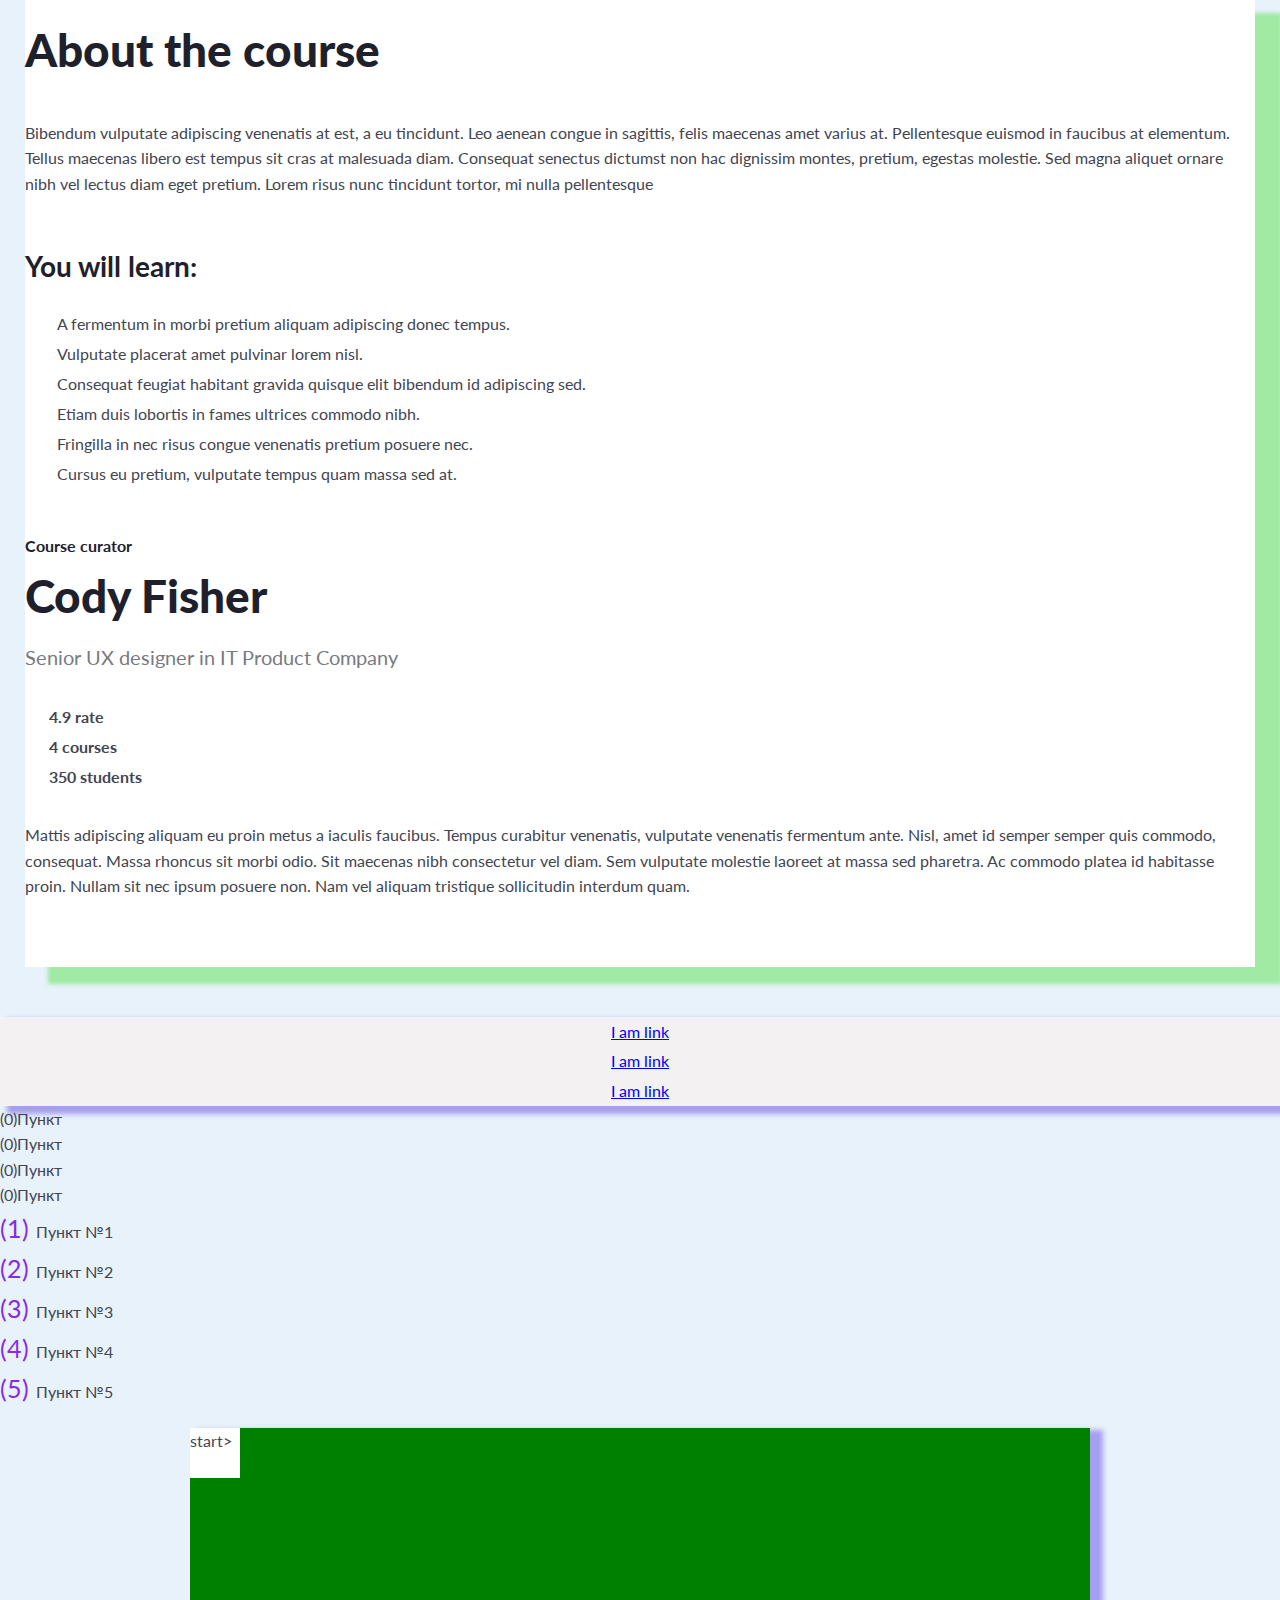
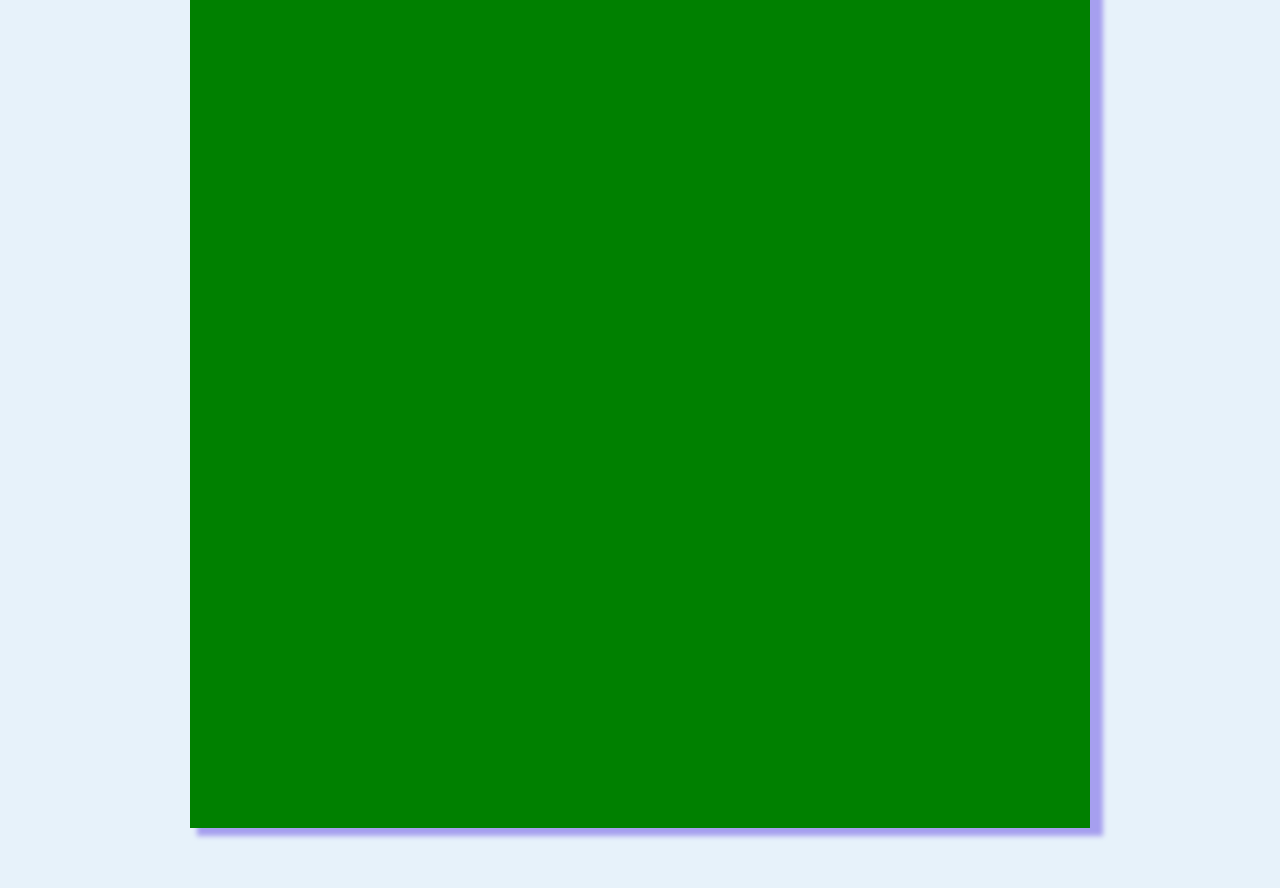
==== index.html @ 02573572 "new" ====
<!DOCTYPE html>
<html lang="en">

<head>
	<meta charset="UTF-8">
	<meta http-equiv="X-UA-Compatible" content="IE=edge">
	<meta name="viewport" content="width=device-width, initial-scale=1.0">
	<link rel="stylesheet" href="css/reset.css">
	<link rel="stylesheet" href="css/style.css">
	<link rel="shortcut icon" href="img/icons/imgonline-com-ua-favicon-Fq8RB0gIXq8j.ico" type="image/x-icon">
	<title>Lesson 8</title>
</head>

<body>
	<header class="header"></header>
	<main class="page">
		<div class="page__container">
			<h2 class="page-title2">
				About the course
			</h2>

			<div class="page__text">
				<p>Bibendum vulputate adipiscing venenatis at est, a eu tincidunt. Leo aenean congue in sagittis, felis maecenas amet varius at. Pellentesque euismod in faucibus at elementum. Tellus maecenas libero est tempus sit cras at malesuada diam. Consequat senectus dictumst non hac dignissim montes, pretium, egestas molestie. Sed magna aliquet ornare nibh vel lectus diam eget pretium. Lorem risus nunc tincidunt tortor, mi nulla pellentesque</p>
			</div>
			<h3 class="page-title3">
				You will learn:
			</h3>
			<div class="page__text">
				<ul>
					<li>A fermentum in morbi pretium aliquam adipiscing donec tempus.</li>
					<li>Vulputate placerat amet pulvinar lorem nisl.</li>
					<li>Consequat feugiat habitant gravida quisque elit bibendum id adipiscing sed.</li>
					<li>Etiam duis lobortis in fames ultrices commodo nibh.</li>
					<li>Fringilla in nec risus congue venenatis pretium posuere nec.</li>
					<li>Cursus eu pretium, vulputate tempus quam massa sed at.</li>
				</ul>
			</div>
			<div class="curator">
				<h6>Course curator</h6>
				<h2 class="page-title2">Cody Fisher</h2>
			</div>
			<div class="page__job-title">Senior UX designer in IT Product Company</div>
			<div>
				<ul class="page__statistic">
					<li>4.9 rate</li>
					<li>4 courses</li>
					<li>350 students</li>
				</ul>
			</div>
			<div class="page__text">
				<p>Mattis adipiscing aliquam eu proin metus a iaculis faucibus. Tempus curabitur venenatis, vulputate venenatis fermentum ante. Nisl, amet id semper semper quis commodo, consequat. Massa rhoncus sit morbi odio. Sit maecenas nibh consectetur vel diam. Sem vulputate molestie laoreet at massa sed pharetra. Ac commodo platea id habitasse proin. Nullam sit nec ipsum posuere non. Nam vel aliquam tristique sollicitudin interdum quam. </p>
			</div>

		</div>
	</main>
	<footer class="footer"></footer>
	<!-- Тепер тренування: -->
	<div class="training">
		<div class="border">
			<a href="https://www.google.sk/" target=" _blank" title="Я посилання для тренування">I am link</a>
			<a href="https://www.google.ua/" target=" _blank" title=" Я посилання для тренування">I am link</a>
			<a href="https://www.google.com/" target=" _blank" title=" Я посилання для тренування">I am link</a>
		</div>
		<ul class="training">
			<li>Пункт</li>
			<li>Пункт</li>
			<li>Пункт</li>
			<li>Пункт</li>
		</ul>


		<ol>
			<li>Пункт №1</li>
			<li>Пункт №2</li>
			<li>Пункт №3</li>
			<li>Пункт №4</li>
			<li>Пункт №5</li>
		</ol>
		<div class="field">
			<div class="game">start></div>
			<div class="game1"></div>
			<div class="game2"></div>
			<div class="game3"></div>
			<div class="game4"></div>
			<div class="game5"></div>
			<div class="game6"></div>
			<div class="game7">швидше нажимай</div>
		</div>

	</div>
	<!-- Псевдокласи -->
	<!-- 
			<a href="#block" class="link">Я посилання</a>
			<div id="block" class="block">
				<div class="block__item">
					Lorem ipsum dolor sit amet consectetur adipisicing elit. Animi tempore fuga molestiae quisquam ducimus odit ratione fugiat a quod! Sequi ea fugit natus debitis odit ipsam fuga adipisci, laboriosam consequuntur?
				</div>
			</div>
			 -->
	<!-- 
			<div class="text">
				<p>
					#1 Lorem ipsum dolor sit amet consectetur adipisicing elit. Quidem nemo quos optio explicabo placeat ullam vero a asperiores repellat voluptatum debitis natus, vitae ex dolore, veritatis fugit porro suscipit facilis?
				</p>
				<p>
					#2 Lorem ipsum dolor sit amet consectetur adipisicing elit. Quidem nemo quos optio explicabo placeat ullam vero a asperiores repellat voluptatum debitis natus, vitae ex dolore, veritatis fugit porro suscipit facilis?
				</p>
				<p>
					#3 Lorem ipsum dolor sit amet consectetur adipisicing elit. Quidem nemo quos optio explicabo placeat ullam vero a asperiores repellat voluptatum debitis natus, vitae ex dolore, veritatis fugit porro suscipit facilis?
				</p>
				<p>
					#4 Lorem ipsum dolor sit amet consectetur adipisicing elit. Quidem nemo quos optio explicabo placeat ullam vero a asperiores repellat voluptatum debitis natus, vitae ex dolore, veritatis fugit porro suscipit facilis?
				</p>
			</div>
			 -->

	<!-- 
			<div class="block">
				<h1 class="block__title">
					Заголовок
				</h1>
				<p class="block__text">
					Lorem ipsum dolor sit, amet consectetur adipisicing elit. Facere dignissimos aperiam ea nobis pariatur debitis corporis, mollitia incidunt itaque iste enim reprehenderit? Voluptate itaque aliquam nihil distinctio a consectetur impedit?
				</p>
				<a href="" class="block__link">Посилання</a>
			</div>
	
			<ul class="list">
				<li class="list__item">
					Item
				</li>
				<li class="list__item">
					Item
				</li>
				<li class="list__item">
					Item
				</li>
				<li class="list__item">
					Item
				</li>
			</ul>
			 -->

	<!-- 
			<ul>
				<li>
					<a target="_blank" href="https://google.com">Пункт #1</a>
				</li>
				<li>
					<a target="_blank" href="https://google.cz">Пункт з підпунктами #2</a>
					<ul>
						<li>
							<a target="_blank" href="#">Підпункт #1</a>
						</li>
						<li>
							<a target="_blank" href="#">Підпункт #2</a>
						</li>
						<li>
							<a target="_blank" href="#">Підпункт #3</a>
						</li>
					</ul>
				</li>
				<li>
					<a target="_blank" href="https://google.ua">Пункт #3</a>
					<ul>
						<li>
							<a target="_blank" href="#">Підпункт #1</a>
						</li>
						<li>
							<a target="_blank" href="#">Підпункт #2</a>
						</li>
						<li>
							<a target="_blank" href="#">Підпункт #3</a>
						</li>
					</ul>
				</li>
			</ul>
			 -->


	<!-- Псевдоелементи -->
	<!-- 
			<span>Я спан</span>
			<div>Я дів</div>
			-->

</body>

</html>
---- css/style.css ----
@import url("https://fonts.googleapis.com/css?family=Lato:regular,700,900&display=swap");


body{
	font-family: "Lato";
	color: #424551;
	line-height: 1.6;
	background-color: #abd3ee49;
	/* додав фон полотну щоб краще було видно контейнери */
}
/* відпрацьовуэмо ще раз селектор атрибуту */
[class*="__container"] {
	margin: 0 auto 50px;
	padding: 20px 0;
	max-width: 1230px;
	background-color: #fff;
	box-shadow: 25px 15px 4px 2px rgba(37, 219, 13, 0.363);
}
.page__text {
	margin-bottom: 48px;
}
.page-title2 {
	margin-bottom: 40px;
	font-weight: 900;
	font-size: 46px;
	line-height: 1.3;
	color: #1e212c;
	}
h6 {
		font-weight: 700;
		line-height: 1.5;
		margin-bottom: 8px;
		color: #1e212c
}
	/* Починаємо відпрацьовувати селектори положення в коді.
	так звичайно можна було їм дати різні класи, але ж тут була ціль відпрацювати селектор положення*/
.curator>*:last-child {
	margin-bottom: 16px;
	}
.page__job-title{
	font-size: 20px;
	line-height: 1.5;
	color: #787A80;
	margin-bottom: 32px;
}
.page-title3 {
	font-weight: 700;
	font-size: 28px;
	line-height: 1.5;
	margin-bottom: 24px;
	color: #1e212c
}
	
/* Робимо елементи списку різними способами для тренування */
.page__text>ul>li:not(:last-child) {
	margin-bottom: 4px;
	min-height: 26px;
}
.page__text ul li{
	background: url('../img/icons/check.svg') 0 5.5px no-repeat;
	padding-left: 32px;
}
.page__statistic li {
	font-weight: 700;
	margin-bottom: 4px;
	min-height: 26px; 
}
.page__statistic li:not(:first-child){
		padding-left: 24px;
}
/* я намагався цілий вечір змістити цю Star.png трішки нижче, спробував і так як показували на уроці і сам мудрував різні варіанти, але для ::before ::after так зміщати картиинку не працює, оскільки її нижній край рівняється по лінії шрифта, а не елемента li (це рядний елелмент). Тому min-hight також не працює. Коротше, так і не знайшов рішення (було тількит 2 варіанта - робити просто через background: url, або йти не по макету і збільшувати розмір шрифта. Думаю подивлюся в інших учнів. Спробував і подивився зіркові роботи однокурсників. Краще б я цього не робив - бо ще більше демотивувався (не встигаю проходити уроки вчасно. не те що зробити шедеври як у однокурсників). Може звичайно і осіння хандра, але рівень багатьох дійсно крутецький настільки, що я подумав що можливо я поспішив і упереджено переоцінив свої можливості працювати в ІТ... :)) Тим не менш я не знайшов рішення. і пішов о 2годині ночі спасти. 	Словом, якщо Ви це читаєте :)) покажіть best practice. Як вирівняти картинку саме з цими псевдоелементами. */
.page__statistic li:first-of-type::before {
	background: url('../img/icons/Star.png') 0px 0px no-repeat;
	content:"";
	width: 16px;
	height: 16px;
	display: inline-block;
	margin-right: 8px;
	margin-bottom: -2px;
		}
/* Знайшов у колег!!!!!!!!!!!!!!! аааа більше 4 годин поневірянь margin-bottom: -2px */
.page__statistic li:nth-child(even) {
	background: url('../img/icons/Vector.png') 0 5.5px no-repeat;
}

.page__statistic li:last-child {
	background: url('../img/icons/Profile.png') 0 5.5px no-repeat;
	margin-bottom: 0px;
}
.page__statistic{
	margin-bottom: 32px;
}
.border {
	min-height: 60px;
	max-width: 1500px;
	margin: 0 auto;
	background-color: rgba(245, 241, 241, 0.836);
	box-shadow: 10px 5px 5px 3px rgba(51, 13, 219, 0.363);
}
.border a {
	display: block;
	max-width: fit-content;
	margin: 0 auto;
	padding: 2px;
	text-decoration: underline;
	color: blue;
	}
.border a:hover {
	color: green;
	font-weight: 900;
}
.border a:visited {
	color: black;
	font-weight: 900; /* не працює для шрифту тексту (обмежені моливості)*/
}
.border a:active {
	outline: 10px solid blue;
	color: red;

}			
/* тут трішки експерименту як будуть співпрацювати псевдокласи разом з псевдокласами положення в одному зверненні - вийшло! */
.border a:focus:last-child {
	outline: 3px solid red;
}
.training ol{
	max-width: 1500px;
	margin: 0 auto 20px;
	counter-reset: item;
}
.training ol li::before {
	counter-increment: item;
	content: "("counter(item)") ";
	color: blueviolet;
	font-size: 25px;
	display: inline-block;
	margin-right: 7px;

}
/* непрацює для не unordered списку */
.training ul.training li::before{
	content: "(" counter(item)")";
}

.field {
	min-height: 1000px;
	max-width: 900px;
	margin: 0 auto 60px;
	background-color: green;
	box-shadow: 10px 5px 5px 3px rgba(51, 13, 219, 0.363);
}
.game,
.game1,
.game2,
.game3,
.game4,
.game5,
.game6,
.game7,
.game8{
	background-color:#fff;
}
.game {
	width: 50px;
	height: 50px;
	}
.game1 {
	width: 800px;
	height: 30px;
	margin: -40px 0px 0px 50px;
	visibility: hidden;
}

.game2 {
	width: 25px;
	height: 70px;
	margin: -30px 0px 0px 850px;
	visibility: hidden;
}
.game3 {
	width: 600px;
	height: 20px;
	margin: 0px 0px 0px 275px;
	visibility: hidden;
}
.game4{
	width: 15px;
	height: 570px;
	margin: -20px 0px 0px 270px;
	visibility: hidden;
}
.game5{
	width: 400px;
	height: 10px;
	margin: 0px 0px 0px 270px;
	visibility: hidden;
}
.game6{
	width: 5px;
	height: 70px;
	margin: -10px 0px 0px 670px;
	visibility: hidden;
}
.game7{
	width: 180px;
	height: 180px;
	margin: 0px 0px 0px 595px;
	padding-top: 10px;
	text-align: center;
	visibility: hidden;
}

.game:hover + div{
	visibility: visible;
}
.game1:hover,
.game1:hover + div{
	visibility: visible;
}
.game2:hover,
.game2:hover + div{
	visibility: visible;
}
.game3:hover,
.game3:hover + div{
	visibility: visible;
}
.game4:hover,
.game4:hover + div{
	visibility: visible;
}
.game5:hover,
.game5:hover + div{
	visibility: visible;
}
.game6:hover,
.game6:hover + div{
	visibility: visible;
}
.game7:hover,
.game7:hover + div{
	visibility: visible;
}
.game7:active {
	background: url(../img/rockstar.jpg) no-repeat center / contain, linear-gradient(to bottom, #716cf9 0%,#f6f92a 59%,#f6f92a 59%,#f6f92a 81%,#f6f92a 81%,#f7f716 100%,#f6f92a 100%);
}
/* хотів вліпити background в кінці гри на все поле, але так не працює - тільки для дочірніх елементів або на одному рівні. Чого так не розібрався.*/



/* Для усіх P окрім останього */
/* .text p:not(:last-child){
	margin-bottom: 15px;
} */
/* відпрацьовано при виконання ДЗ line 57*/
/*
[class*="__container"]{
	max-width: 1230px;
	margin: 0 auto;
}

.page {}
.page__container {}
.page__title {
	font-weight: 900;
	font-size: 46px;
	line-height: 130%;
	color: #1E212C;
	margin-bottom: 26px;
}
.page__image {
	text-align: center;
	margin-bottom: 60px;
}
.page__image img{
	max-width: 100%;
}
.page__main-text {
	font-weight: 700;
	font-size: 20px;
	line-height: 150%;
	color: #1E212C;
	margin-bottom: 24px;
}
.page__text {
	line-height: 160%;
	margin-bottom: 48px;
}
.page__text p{
	margin-bottom: 22px;
}
.page__text ul{
	margin-bottom: 24px;
}
.page__text li{
	margin-bottom: 4px;
	padding-left: 32px;
	background: url('../img/icons/check.svg') 0 6px no-repeat;
}
*/
/* 
Запобіжник
min-height: 35px; 
*/
/* відпрацьовано при виконання ДЗ вище lines 75; 78; 82; 86;*/
/*
.page__blockquote {
	font-weight: 700;
	font-size: 20px;
	line-height: 150%;
	color: #1E212C;
	margin-bottom: 48px;

	background: url('../img/icons/braces.svg') 0 0 no-repeat;
	padding-left: 58px;
}
*/


/* =============== Псевдокласи ================= */

/* Псевдокласи стану */

/*
:hover
Звернення до елемента у стані "при наведенні миші"
Застосовується до будь-якого елемента
*/
/*
.link:hover{
	color: green;
}
.block{
	background-color: #7A956B;
	color: #fff;
	padding: 15px;
}
.block:hover .block__item{
	visibility: visible;
	opacity: 1;
}

.block__item{
	opacity: 0;
	visibility: hidden;
}
*/

/*
:active Звернення до елемента у стані 
"при натиснутій клавіші миші"
*/
/*
.link:active {
	color: red;
}
*/

/*
:visited Звернення до елемента 
у стані "відвіданого посилання"
обмежена кількість свастивостей
*/
/*
a:visited{
	color: red;
}*/

/*
ul{
	margin-left: 20px;
}
ul ul{
	display: none;
}

ul li:hover ul{
	display: block;
}
*/
/*
ul a:hover + ul{
	display: block;
}
*/


/*
:focus Звернення до 
елементу у стані "фокусу"
*/
/*
.link:focus{
	outline: 1px solid red;
}
*/

/*
:target
Звернення до елемента у стані
"ефекту від посилання з іншого об'єкту"
*/
/*
.block{
	background-color: #7A956B;
	color: #fff;
	padding: 15px;
	display: none;
}
.block:target{
	display: block;
}*/


/* Псевдокласи положення у коді */

/* .text{
	background-color: #7A956B;
	padding: 15px;
	color: #fff;
	line-height: 120%;
} */
/* Для усіх P окрім останього */
/* .text p:not(:last-child){
	margin-bottom: 15px;
} */

/*
:first-child
Звернення до першого елементу в коді
*/
/*
.text p:first-child{
	text-transform: uppercase;
}
*/
/* 
:first-of-type
Звернення до першого вказаного 
об'єкту в коді
*/
/*
.text p:first-of-type {
	text-transform: uppercase;
}
*/

/*
:last-child
Звернення до останього 
елементу в коді
*/
/*
.text p:last-child {
	text-transform: uppercase;
}
*/
/*
:first-of-type
Звернення до останього 
вказаного об'єкту в коді
*/
/*
.text p:first-of-type {
	text-transform: uppercase;
}
*/

/*
:nth-child(порядковий номер елементу)
Звернення до конкретного елементу в коді

odd - через один не парні
even - через один парні
*/
/*
.text p:nth-child(2){
	background-color: #77608d;
}
*/
/* відпрацьовано при виконання ДЗ вище lines 81; 85;*/

/*
:not(селектор) 
Псевдоклас виключення
*/
/*
.text p:not(){

}
*/


/* .block {
	background-color: #77608d;
	padding: 15px;
	color: #fff;
 } */

/* .block__title { 
	font-weight: 700;
	font-size: 40px;
	margin-bottom: 20px;
}*/
/* .block__text {
	line-height: 150%;
	margin-bottom: 30px;
} */
/* .block__link {
	color: yellow;
	display: inline-block;
	margin-bottom: 20px;
} */
/* .block__link:hover{
	text-decoration: underline;
} */

/* Обнулення відступу для будь-якого останього об'єкту */
/* .block>*:last-child {
	margin-bottom: 0px;
} */

/* .list {
	background-color: #7A956B;
	padding: 15px;
	color: #fff;
} */
/* .list__item:not(:last-child) {
	margin-bottom: 15px;
} */

/* Псевдоелементи */
/*

::before{}
::after{}

!!!!! Рядкові !!!!!
*/
/* відпрацьовано при виконання ДЗ вище line 61;*/
/* span::before{ */
	/* Обов'язково!!!!!! */
	/* content: "("; 
} */
/* span::after { */
	/* Обов'язково!!!!!! */
	/* content: ")";
} */

/* div::before { */
	/* Обов'язково!!!!!! */
	/* content: "(";
} */

/* div::after { */
	/* Обов'язково!!!!!! */
	/* content: ")";
} */


/* ul{
	margin-left: 20px;
	margin-bottom: 20px;
}
ul li:not(:last-child){
	margin-bottom: 10px;
}
ul li::before{
	background: url('../img/icons/check.svg') 0 0 no-repeat;
	content: "";
	width: 16px;
	height: 16px;
	display: inline-block;
	margin-right: 10px;
	transition: all 0.8s ease 0s;
} */


/* ul li:hover::before{
	transform: scale(1.5);
}


ol{
	margin-left: 20px;
	margin-bottom: 20px;

	counter-reset: item;
}
ol li{}
ol li::before{
	counter-increment: item;
	content: counter(item) ". ";
	display: inline-block;
	margin-right: 5px;
	color: green;
}
ol li:not(:last-child) {
	margin-bottom: 10px;
} */
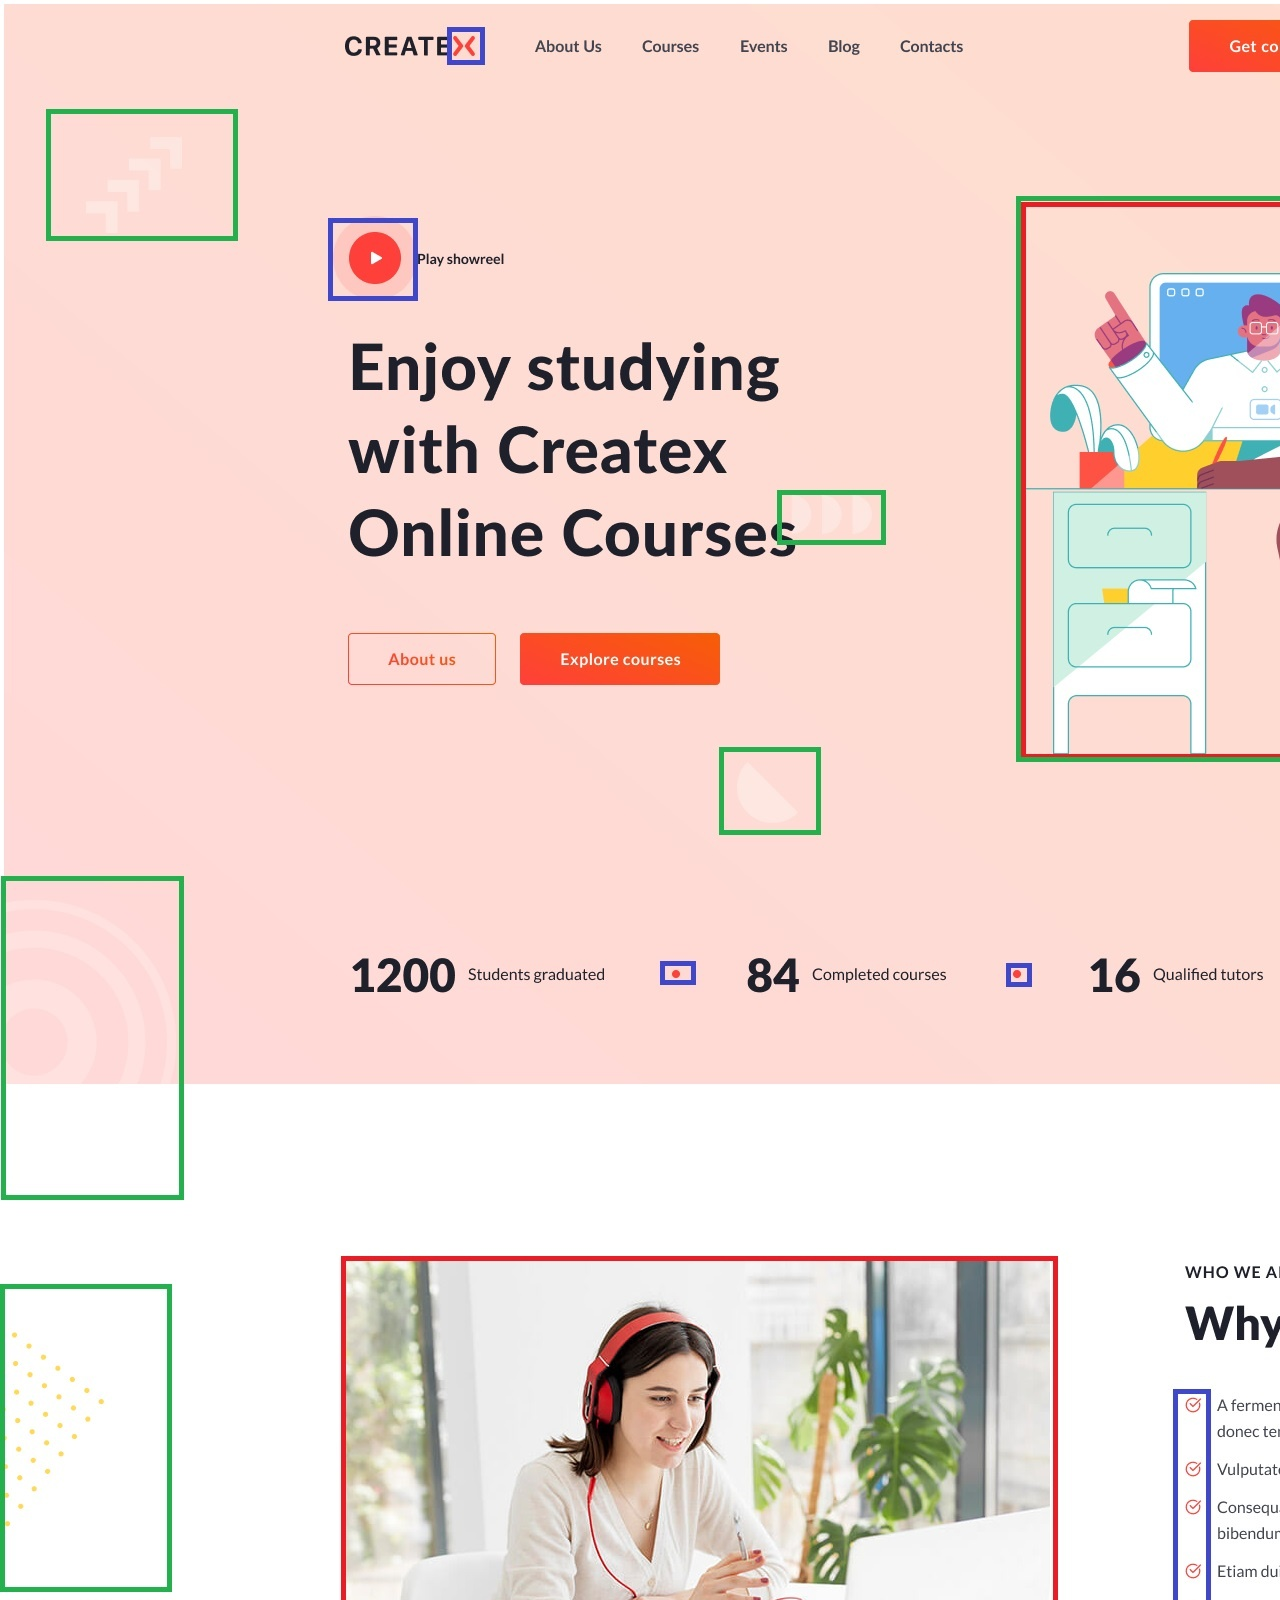
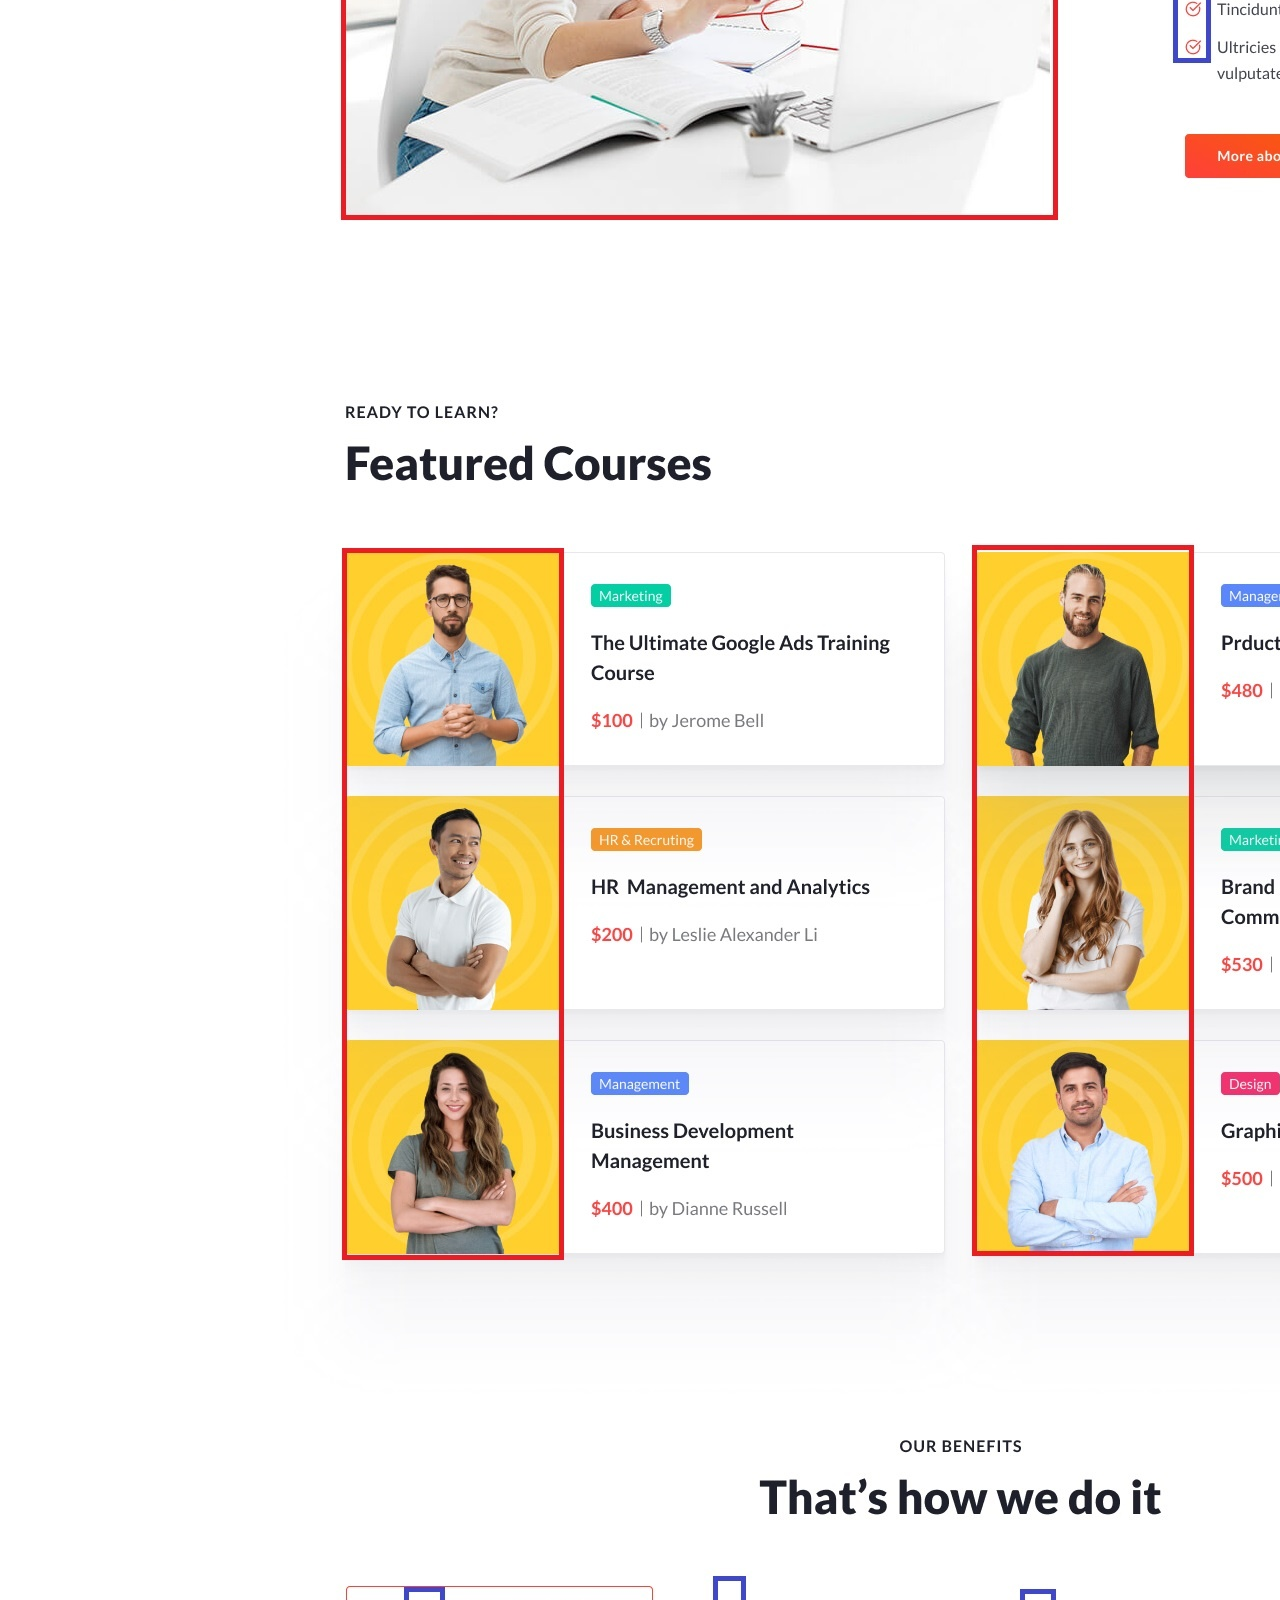
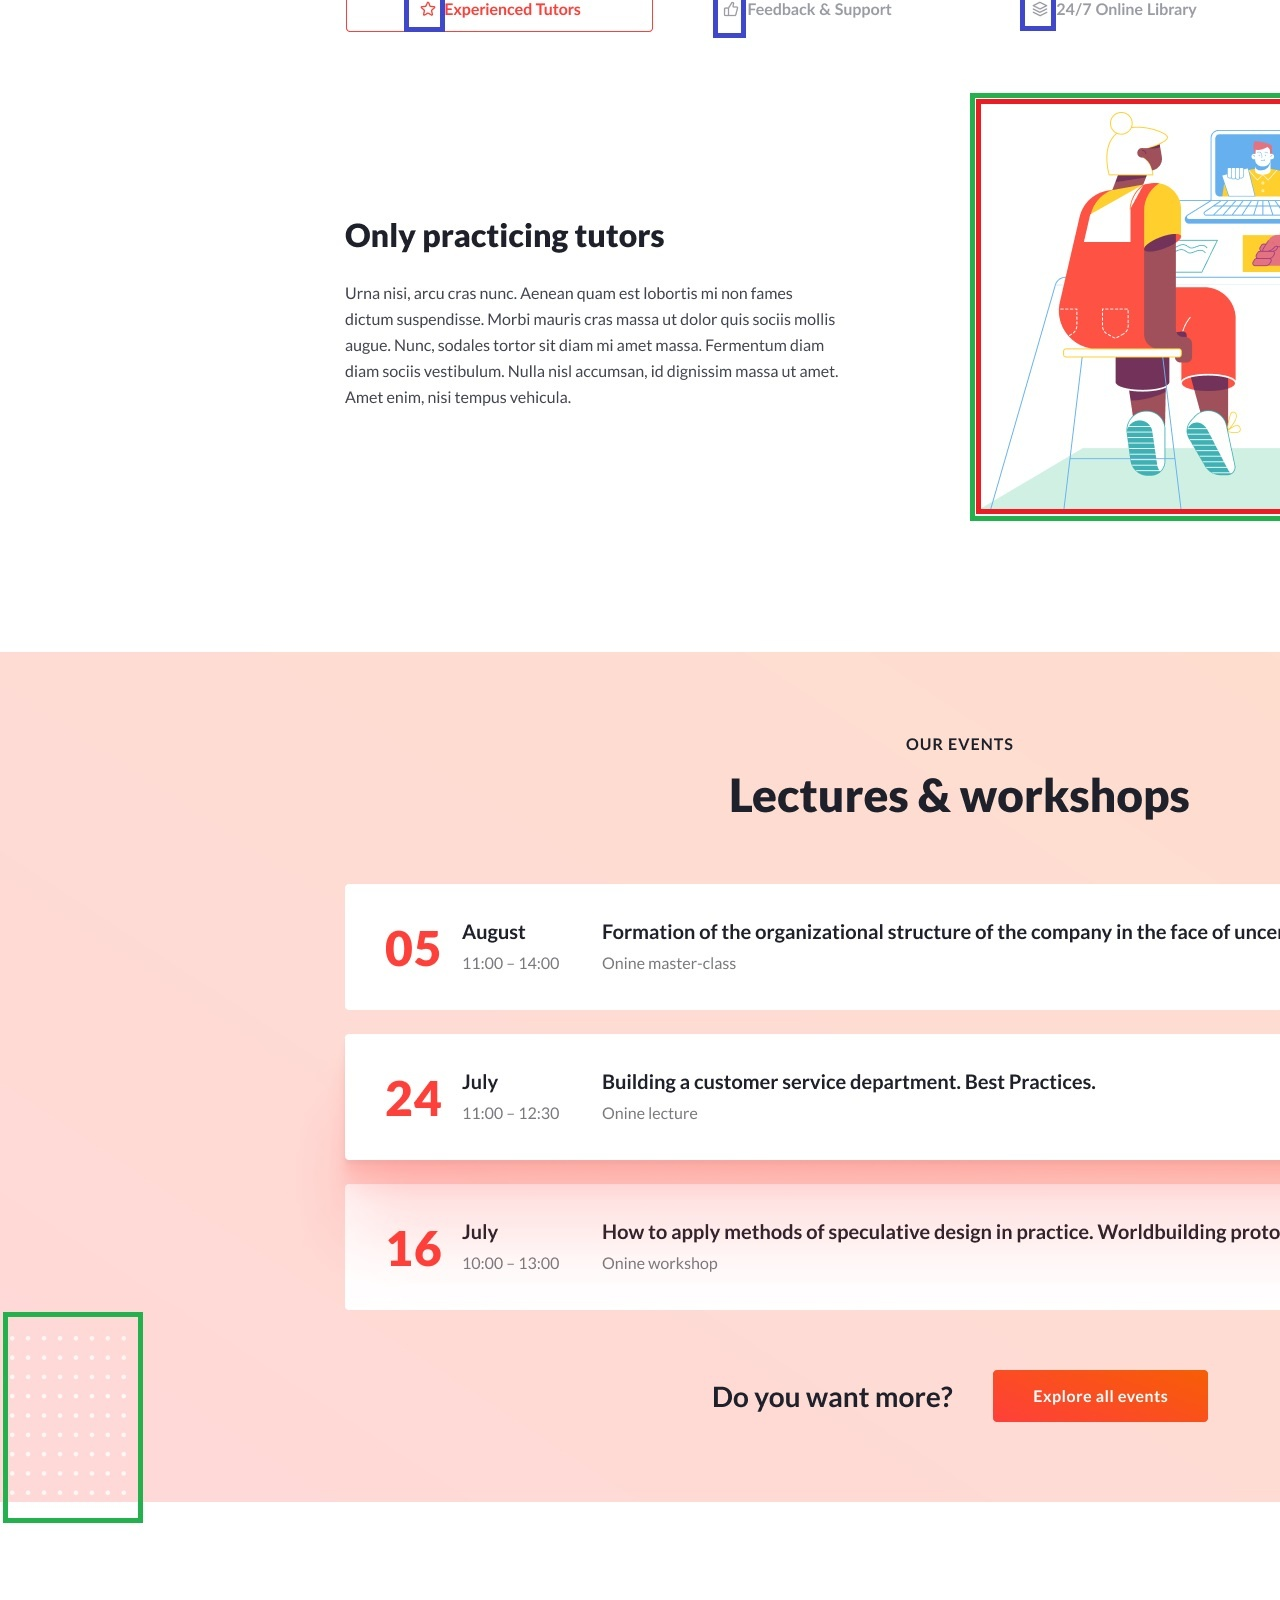
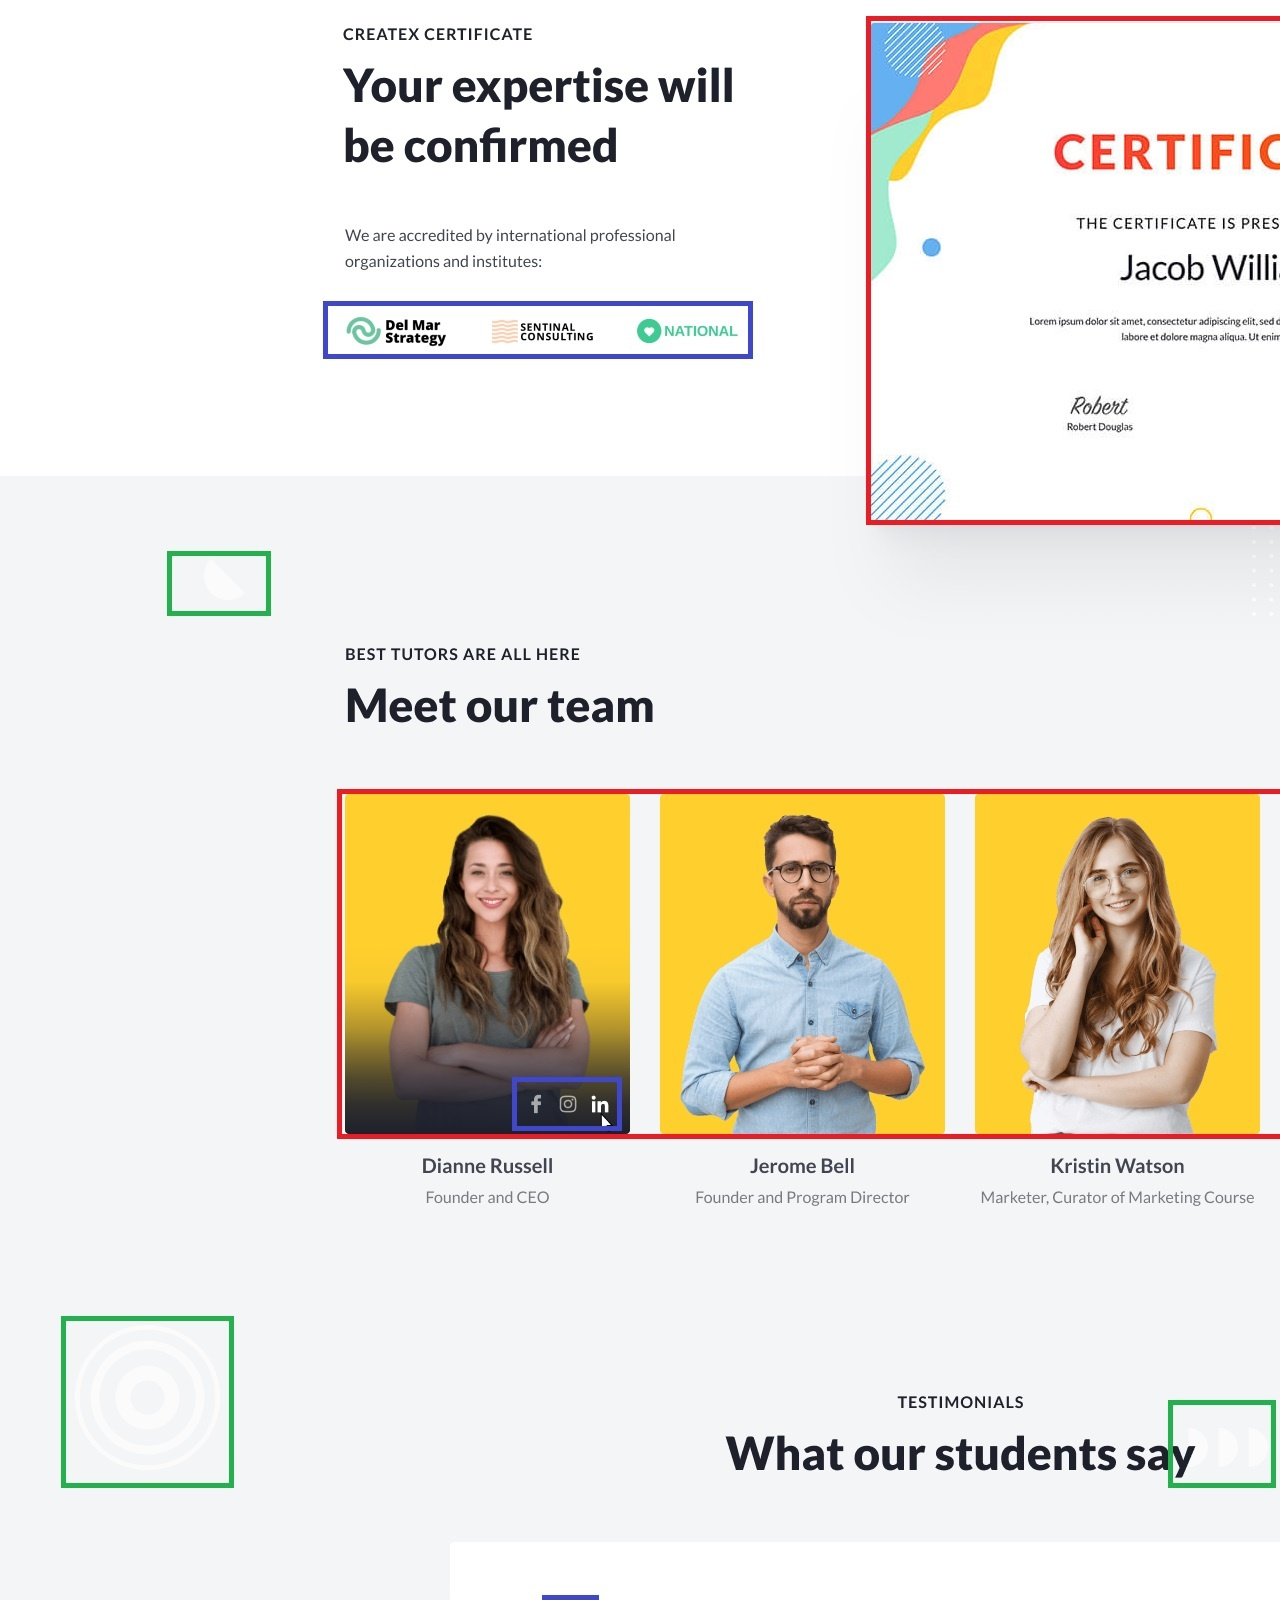
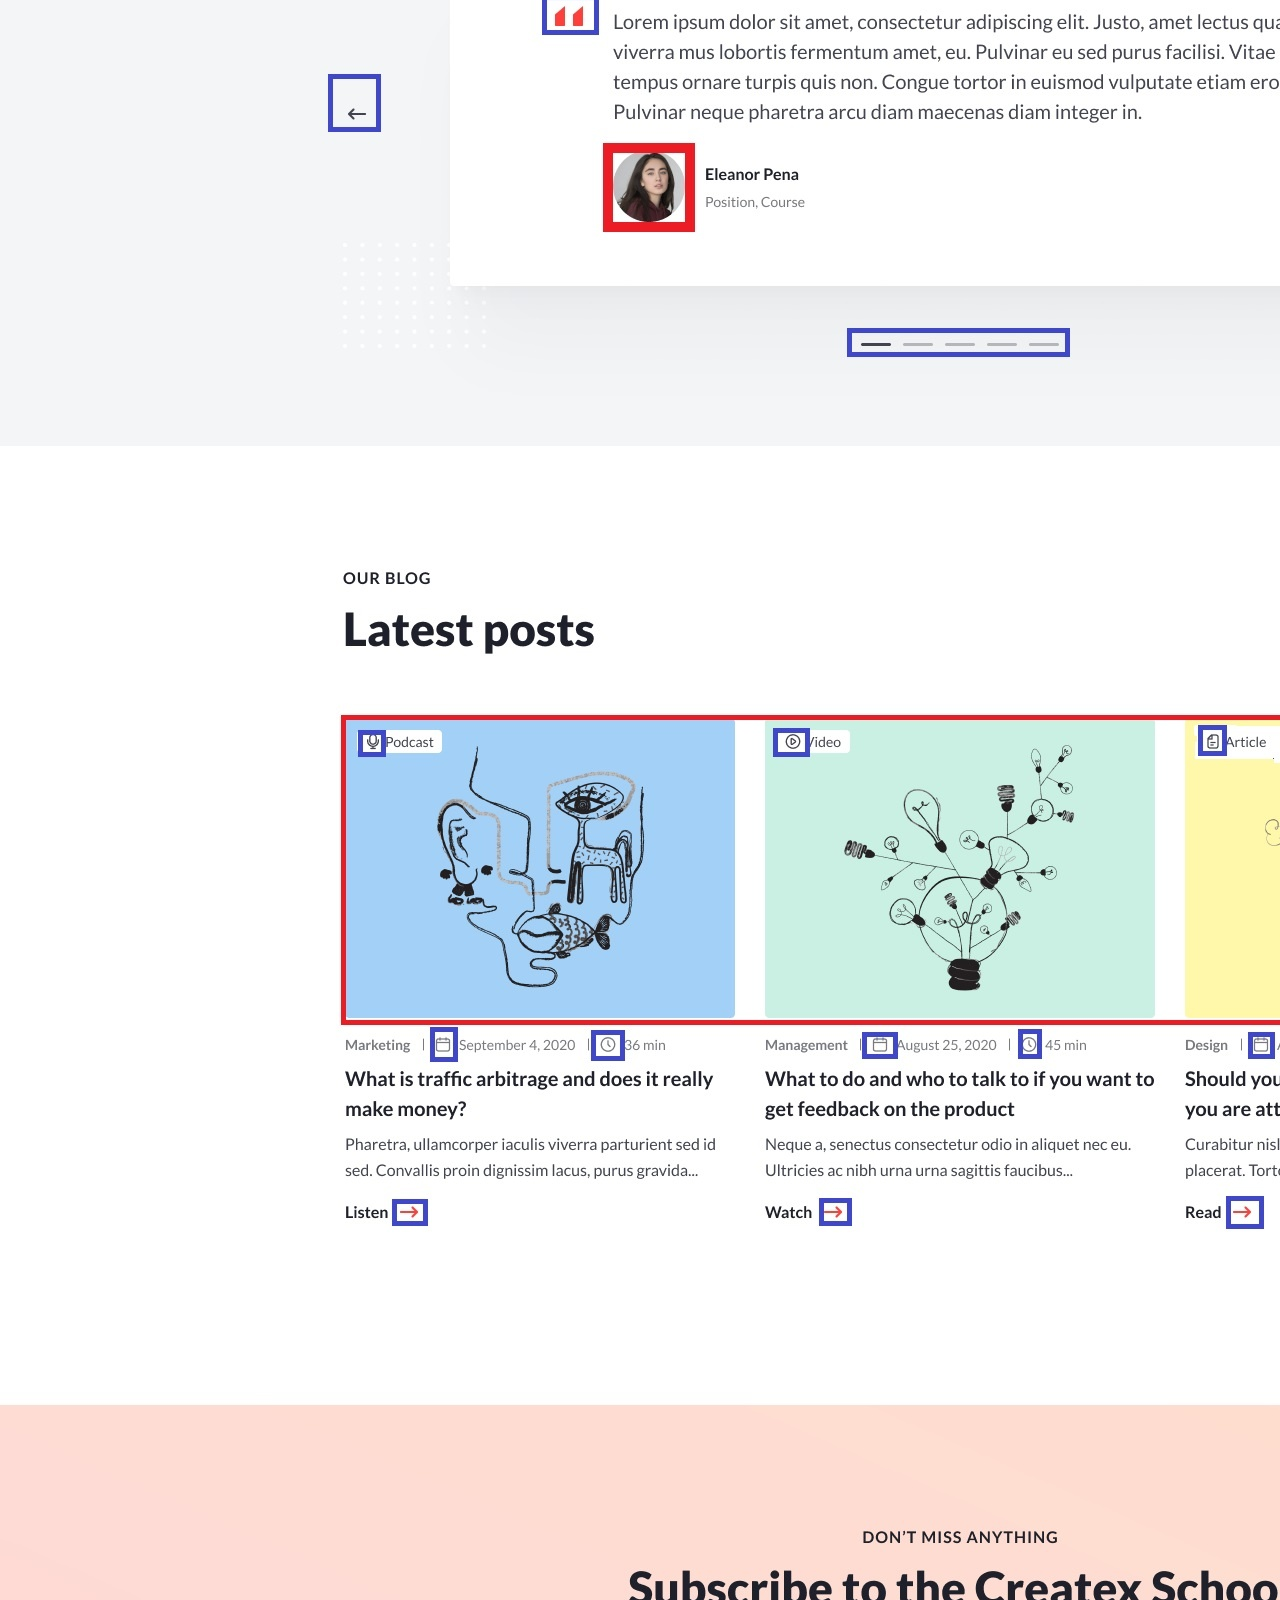
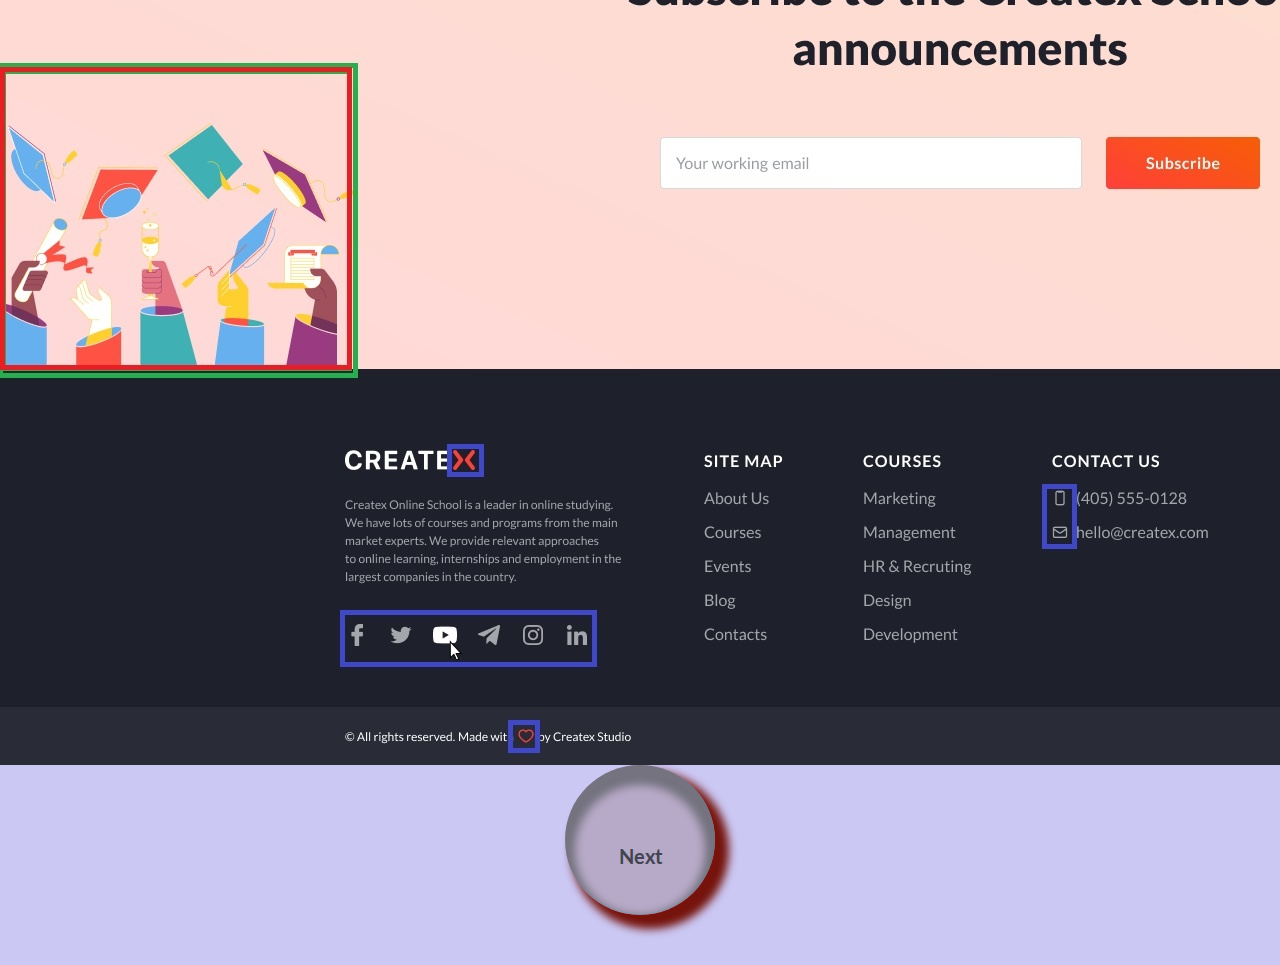
==== commit 9ffc7fb1: "new" ====
--- a/index.html
+++ b/index.html
@@ -8,182 +8,18 @@
 	<link rel="stylesheet" href="css/reset.css">
 	<link rel="stylesheet" href="css/style.css">
 	<link rel="shortcut icon" href="img/icons/imgonline-com-ua-favicon-Fq8RB0gIXq8j.ico" type="image/x-icon">
-	<title>Lesson 8</title>
+	<title>Lesson 9</title>
 </head>
 
 <body>
 	<header class="header"></header>
-	<main class="page">
-		<div class="page__container">
-			<h2 class="page-title2">
-				About the course
-			</h2>
-
-			<div class="page__text">
-				<p>Bibendum vulputate adipiscing venenatis at est, a eu tincidunt. Leo aenean congue in sagittis, felis maecenas amet varius at. Pellentesque euismod in faucibus at elementum. Tellus maecenas libero est tempus sit cras at malesuada diam. Consequat senectus dictumst non hac dignissim montes, pretium, egestas molestie. Sed magna aliquet ornare nibh vel lectus diam eget pretium. Lorem risus nunc tincidunt tortor, mi nulla pellentesque</p>
-			</div>
-			<h3 class="page-title3">
-				You will learn:
-			</h3>
-			<div class="page__text">
-				<ul>
-					<li>A fermentum in morbi pretium aliquam adipiscing donec tempus.</li>
-					<li>Vulputate placerat amet pulvinar lorem nisl.</li>
-					<li>Consequat feugiat habitant gravida quisque elit bibendum id adipiscing sed.</li>
-					<li>Etiam duis lobortis in fames ultrices commodo nibh.</li>
-					<li>Fringilla in nec risus congue venenatis pretium posuere nec.</li>
-					<li>Cursus eu pretium, vulputate tempus quam massa sed at.</li>
-				</ul>
-			</div>
-			<div class="curator">
-				<h6>Course curator</h6>
-				<h2 class="page-title2">Cody Fisher</h2>
-			</div>
-			<div class="page__job-title">Senior UX designer in IT Product Company</div>
-			<div>
-				<ul class="page__statistic">
-					<li>4.9 rate</li>
-					<li>4 courses</li>
-					<li>350 students</li>
-				</ul>
-			</div>
-			<div class="page__text">
-				<p>Mattis adipiscing aliquam eu proin metus a iaculis faucibus. Tempus curabitur venenatis, vulputate venenatis fermentum ante. Nisl, amet id semper semper quis commodo, consequat. Massa rhoncus sit morbi odio. Sit maecenas nibh consectetur vel diam. Sem vulputate molestie laoreet at massa sed pharetra. Ac commodo platea id habitasse proin. Nullam sit nec ipsum posuere non. Nam vel aliquam tristique sollicitudin interdum quam. </p>
-			</div>
-
+	<main class="design">
+		<div class="design__page">
+			<img src="img/OptimizedHomepage.jpg" alt="Упс. Десь тойво картинка поділась. Тут мав бути аналіз дизайну." title="Аналіз дизайну">
 		</div>
+		<div class="circle"><a href="index2.html" title="Наcтупний">Next</a></div>
 	</main>
 	<footer class="footer"></footer>
-	<!-- Тепер тренування: -->
-	<div class="training">
-		<div class="border">
-			<a href="https://www.google.sk/" target=" _blank" title="Я посилання для тренування">I am link</a>
-			<a href="https://www.google.ua/" target=" _blank" title=" Я посилання для тренування">I am link</a>
-			<a href="https://www.google.com/" target=" _blank" title=" Я посилання для тренування">I am link</a>
-		</div>
-		<ul class="training">
-			<li>Пункт</li>
-			<li>Пункт</li>
-			<li>Пункт</li>
-			<li>Пункт</li>
-		</ul>
-
-
-		<ol>
-			<li>Пункт №1</li>
-			<li>Пункт №2</li>
-			<li>Пункт №3</li>
-			<li>Пункт №4</li>
-			<li>Пункт №5</li>
-		</ol>
-		<div class="field">
-			<div class="game">start></div>
-			<div class="game1"></div>
-			<div class="game2"></div>
-			<div class="game3"></div>
-			<div class="game4"></div>
-			<div class="game5"></div>
-			<div class="game6"></div>
-			<div class="game7">швидше нажимай</div>
-		</div>
-
-	</div>
-	<!-- Псевдокласи -->
-	<!-- 
-			<a href="#block" class="link">Я посилання</a>
-			<div id="block" class="block">
-				<div class="block__item">
-					Lorem ipsum dolor sit amet consectetur adipisicing elit. Animi tempore fuga molestiae quisquam ducimus odit ratione fugiat a quod! Sequi ea fugit natus debitis odit ipsam fuga adipisci, laboriosam consequuntur?
-				</div>
-			</div>
-			 -->
-	<!-- 
-			<div class="text">
-				<p>
-					#1 Lorem ipsum dolor sit amet consectetur adipisicing elit. Quidem nemo quos optio explicabo placeat ullam vero a asperiores repellat voluptatum debitis natus, vitae ex dolore, veritatis fugit porro suscipit facilis?
-				</p>
-				<p>
-					#2 Lorem ipsum dolor sit amet consectetur adipisicing elit. Quidem nemo quos optio explicabo placeat ullam vero a asperiores repellat voluptatum debitis natus, vitae ex dolore, veritatis fugit porro suscipit facilis?
-				</p>
-				<p>
-					#3 Lorem ipsum dolor sit amet consectetur adipisicing elit. Quidem nemo quos optio explicabo placeat ullam vero a asperiores repellat voluptatum debitis natus, vitae ex dolore, veritatis fugit porro suscipit facilis?
-				</p>
-				<p>
-					#4 Lorem ipsum dolor sit amet consectetur adipisicing elit. Quidem nemo quos optio explicabo placeat ullam vero a asperiores repellat voluptatum debitis natus, vitae ex dolore, veritatis fugit porro suscipit facilis?
-				</p>
-			</div>
-			 -->
-
-	<!-- 
-			<div class="block">
-				<h1 class="block__title">
-					Заголовок
-				</h1>
-				<p class="block__text">
-					Lorem ipsum dolor sit, amet consectetur adipisicing elit. Facere dignissimos aperiam ea nobis pariatur debitis corporis, mollitia incidunt itaque iste enim reprehenderit? Voluptate itaque aliquam nihil distinctio a consectetur impedit?
-				</p>
-				<a href="" class="block__link">Посилання</a>
-			</div>
-	
-			<ul class="list">
-				<li class="list__item">
-					Item
-				</li>
-				<li class="list__item">
-					Item
-				</li>
-				<li class="list__item">
-					Item
-				</li>
-				<li class="list__item">
-					Item
-				</li>
-			</ul>
-			 -->
-
-	<!-- 
-			<ul>
-				<li>
-					<a target="_blank" href="https://google.com">Пункт #1</a>
-				</li>
-				<li>
-					<a target="_blank" href="https://google.cz">Пункт з підпунктами #2</a>
-					<ul>
-						<li>
-							<a target="_blank" href="#">Підпункт #1</a>
-						</li>
-						<li>
-							<a target="_blank" href="#">Підпункт #2</a>
-						</li>
-						<li>
-							<a target="_blank" href="#">Підпункт #3</a>
-						</li>
-					</ul>
-				</li>
-				<li>
-					<a target="_blank" href="https://google.ua">Пункт #3</a>
-					<ul>
-						<li>
-							<a target="_blank" href="#">Підпункт #1</a>
-						</li>
-						<li>
-							<a target="_blank" href="#">Підпункт #2</a>
-						</li>
-						<li>
-							<a target="_blank" href="#">Підпункт #3</a>
-						</li>
-					</ul>
-				</li>
-			</ul>
-			 -->
-
-
-	<!-- Псевдоелементи -->
-	<!-- 
-			<span>Я спан</span>
-			<div>Я дів</div>
-			-->
-
 </body>
 
 </html>--- a/css/style.css
+++ b/css/style.css
@@ -6,595 +6,21 @@
 	font-family: "Lato";
 	color: #424551;
 	line-height: 1.6;
-	background-color: #abd3ee49;
-	/* додав фон полотну щоб краще було видно контейнери */
+	background-color: #afabeea6;
 }
-/* відпрацьовуэмо ще раз селектор атрибуту */
-[class*="__container"] {
-	margin: 0 auto 50px;
-	padding: 20px 0;
-	max-width: 1230px;
-	background-color: #fff;
-	box-shadow: 25px 15px 4px 2px rgba(37, 219, 13, 0.363);
-}
-.page__text {
-	margin-bottom: 48px;
-}
-.page-title2 {
-	margin-bottom: 40px;
-	font-weight: 900;
-	font-size: 46px;
-	line-height: 1.3;
-	color: #1e212c;
-	}
-h6 {
-		font-weight: 700;
-		line-height: 1.5;
-		margin-bottom: 8px;
-		color: #1e212c
-}
-	/* Починаємо відпрацьовувати селектори положення в коді.
-	так звичайно можна було їм дати різні класи, але ж тут була ціль відпрацювати селектор положення*/
-.curator>*:last-child {
-	margin-bottom: 16px;
-	}
-.page__job-title{
-	font-size: 20px;
-	line-height: 1.5;
-	color: #787A80;
-	margin-bottom: 32px;
-}
-.page-title3 {
-	font-weight: 700;
-	font-size: 28px;
-	line-height: 1.5;
-	margin-bottom: 24px;
-	color: #1e212c
-}
-	
-/* Робимо елементи списку різними способами для тренування */
-.page__text>ul>li:not(:last-child) {
-	margin-bottom: 4px;
-	min-height: 26px;
-}
-.page__text ul li{
-	background: url('../img/icons/check.svg') 0 5.5px no-repeat;
-	padding-left: 32px;
-}
-.page__statistic li {
-	font-weight: 700;
-	margin-bottom: 4px;
-	min-height: 26px; 
-}
-.page__statistic li:not(:first-child){
-		padding-left: 24px;
-}
-/* я намагався цілий вечір змістити цю Star.png трішки нижче, спробував і так як показували на уроці і сам мудрував різні варіанти, але для ::before ::after так зміщати картиинку не працює, оскільки її нижній край рівняється по лінії шрифта, а не елемента li (це рядний елелмент). Тому min-hight також не працює. Коротше, так і не знайшов рішення (було тількит 2 варіанта - робити просто через background: url, або йти не по макету і збільшувати розмір шрифта. Думаю подивлюся в інших учнів. Спробував і подивився зіркові роботи однокурсників. Краще б я цього не робив - бо ще більше демотивувався (не встигаю проходити уроки вчасно. не те що зробити шедеври як у однокурсників). Може звичайно і осіння хандра, але рівень багатьох дійсно крутецький настільки, що я подумав що можливо я поспішив і упереджено переоцінив свої можливості працювати в ІТ... :)) Тим не менш я не знайшов рішення. і пішов о 2годині ночі спасти. 	Словом, якщо Ви це читаєте :)) покажіть best practice. Як вирівняти картинку саме з цими псевдоелементами. */
-.page__statistic li:first-of-type::before {
-	background: url('../img/icons/Star.png') 0px 0px no-repeat;
-	content:"";
-	width: 16px;
-	height: 16px;
-	display: inline-block;
-	margin-right: 8px;
-	margin-bottom: -2px;
-		}
-/* Знайшов у колег!!!!!!!!!!!!!!! аааа більше 4 годин поневірянь margin-bottom: -2px */
-.page__statistic li:nth-child(even) {
-	background: url('../img/icons/Vector.png') 0 5.5px no-repeat;
-}
-
-.page__statistic li:last-child {
-	background: url('../img/icons/Profile.png') 0 5.5px no-repeat;
-	margin-bottom: 0px;
-}
-.page__statistic{
-	margin-bottom: 32px;
-}
-.border {
-	min-height: 60px;
+.design{
 	max-width: 1500px;
 	margin: 0 auto;
-	background-color: rgba(245, 241, 241, 0.836);
-	box-shadow: 10px 5px 5px 3px rgba(51, 13, 219, 0.363);
 }
-.border a {
-	display: block;
-	max-width: fit-content;
-	margin: 0 auto;
-	padding: 2px;
-	text-decoration: underline;
-	color: blue;
-	}
-.border a:hover {
-	color: green;
-	font-weight: 900;
-}
-.border a:visited {
-	color: black;
-	font-weight: 900; /* не працює для шрифту тексту (обмежені моливості)*/
-}
-.border a:active {
-	outline: 10px solid blue;
-	color: red;
-
-}			
-/* тут трішки експерименту як будуть співпрацювати псевдокласи разом з псевдокласами положення в одному зверненні - вийшло! */
-.border a:focus:last-child {
-	outline: 3px solid red;
-}
-.training ol{
-	max-width: 1500px;
-	margin: 0 auto 20px;
-	counter-reset: item;
-}
-.training ol li::before {
-	counter-increment: item;
-	content: "("counter(item)") ";
-	color: blueviolet;
-	font-size: 25px;
-	display: inline-block;
-	margin-right: 7px;
-
-}
-/* непрацює для не unordered списку */
-.training ul.training li::before{
-	content: "(" counter(item)")";
-}
-
-.field {
-	min-height: 1000px;
-	max-width: 900px;
-	margin: 0 auto 60px;
-	background-color: green;
-	box-shadow: 10px 5px 5px 3px rgba(51, 13, 219, 0.363);
-}
-.game,
-.game1,
-.game2,
-.game3,
-.game4,
-.game5,
-.game6,
-.game7,
-.game8{
-	background-color:#fff;
-}
-.game {
-	width: 50px;
-	height: 50px;
-	}
-.game1 {
-	width: 800px;
-	height: 30px;
-	margin: -40px 0px 0px 50px;
-	visibility: hidden;
-}
-
-.game2 {
-	width: 25px;
-	height: 70px;
-	margin: -30px 0px 0px 850px;
-	visibility: hidden;
-}
-.game3 {
-	width: 600px;
-	height: 20px;
-	margin: 0px 0px 0px 275px;
-	visibility: hidden;
-}
-.game4{
-	width: 15px;
-	height: 570px;
-	margin: -20px 0px 0px 270px;
-	visibility: hidden;
-}
-.game5{
-	width: 400px;
-	height: 10px;
-	margin: 0px 0px 0px 270px;
-	visibility: hidden;
-}
-.game6{
-	width: 5px;
-	height: 70px;
-	margin: -10px 0px 0px 670px;
-	visibility: hidden;
-}
-.game7{
-	width: 180px;
-	height: 180px;
-	margin: 0px 0px 0px 595px;
-	padding-top: 10px;
+.circle{
 	text-align: center;
-	visibility: hidden;
-}
-
-.game:hover + div{
-	visibility: visible;
-}
-.game1:hover,
-.game1:hover + div{
-	visibility: visible;
-}
-.game2:hover,
-.game2:hover + div{
-	visibility: visible;
-}
-.game3:hover,
-.game3:hover + div{
-	visibility: visible;
-}
-.game4:hover,
-.game4:hover + div{
-	visibility: visible;
-}
-.game5:hover,
-.game5:hover + div{
-	visibility: visible;
-}
-.game6:hover,
-.game6:hover + div{
-	visibility: visible;
-}
-.game7:hover,
-.game7:hover + div{
-	visibility: visible;
-}
-.game7:active {
-	background: url(../img/rockstar.jpg) no-repeat center / contain, linear-gradient(to bottom, #716cf9 0%,#f6f92a 59%,#f6f92a 59%,#f6f92a 81%,#f6f92a 81%,#f7f716 100%,#f6f92a 100%);
-}
-/* хотів вліпити background в кінці гри на все поле, але так не працює - тільки для дочірніх елементів або на одному рівні. Чого так не розібрався.*/
-
-
-
-/* Для усіх P окрім останього */
-/* .text p:not(:last-child){
-	margin-bottom: 15px;
-} */
-/* відпрацьовано при виконання ДЗ line 57*/
-/*
-[class*="__container"]{
-	max-width: 1230px;
-	margin: 0 auto;
-}
-
-.page {}
-.page__container {}
-.page__title {
-	font-weight: 900;
-	font-size: 46px;
-	line-height: 130%;
-	color: #1E212C;
-	margin-bottom: 26px;
-}
-.page__image {
-	text-align: center;
-	margin-bottom: 60px;
-}
-.page__image img{
-	max-width: 100%;
-}
-.page__main-text {
 	font-weight: 700;
 	font-size: 20px;
-	line-height: 150%;
-	color: #1E212C;
-	margin-bottom: 24px;
-}
-.page__text {
-	line-height: 160%;
-	margin-bottom: 48px;
-}
-.page__text p{
-	margin-bottom: 22px;
-}
-.page__text ul{
-	margin-bottom: 24px;
-}
-.page__text li{
-	margin-bottom: 4px;
-	padding-left: 32px;
-	background: url('../img/icons/check.svg') 0 6px no-repeat;
-}
-*/
-/* 
-Запобіжник
-min-height: 35px; 
-*/
-/* відпрацьовано при виконання ДЗ вище lines 75; 78; 82; 86;*/
-/*
-.page__blockquote {
-	font-weight: 700;
-	font-size: 20px;
-	line-height: 150%;
-	color: #1E212C;
-	margin-bottom: 48px;
-
-	background: url('../img/icons/braces.svg') 0 0 no-repeat;
-	padding-left: 58px;
-}
-*/
-
-
-/* =============== Псевдокласи ================= */
-
-/* Псевдокласи стану */
-
-/*
-:hover
-Звернення до елемента у стані "при наведенні миші"
-Застосовується до будь-якого елемента
-*/
-/*
-.link:hover{
-	color: green;
-}
-.block{
-	background-color: #7A956B;
-	color: #fff;
-	padding: 15px;
-}
-.block:hover .block__item{
-	visibility: visible;
-	opacity: 1;
-}
-
-.block__item{
-	opacity: 0;
-	visibility: hidden;
-}
-*/
-
-/*
-:active Звернення до елемента у стані 
-"при натиснутій клавіші миші"
-*/
-/*
-.link:active {
-	color: red;
-}
-*/
-
-/*
-:visited Звернення до елемента 
-у стані "відвіданого посилання"
-обмежена кількість свастивостей
-*/
-/*
-a:visited{
-	color: red;
-}*/
-
-/*
-ul{
-	margin-left: 20px;
-}
-ul ul{
-	display: none;
-}
-
-ul li:hover ul{
-	display: block;
-}
-*/
-/*
-ul a:hover + ul{
-	display: block;
-}
-*/
-
-
-/*
-:focus Звернення до 
-елементу у стані "фокусу"
-*/
-/*
-.link:focus{
-	outline: 1px solid red;
-}
-*/
-
-/*
-:target
-Звернення до елемента у стані
-"ефекту від посилання з іншого об'єкту"
-*/
-/*
-.block{
-	background-color: #7A956B;
-	color: #fff;
-	padding: 15px;
-	display: none;
-}
-.block:target{
-	display: block;
-}*/
-
-
-/* Псевдокласи положення у коді */
-
-/* .text{
-	background-color: #7A956B;
-	padding: 15px;
-	color: #fff;
-	line-height: 120%;
-} */
-/* Для усіх P окрім останього */
-/* .text p:not(:last-child){
-	margin-bottom: 15px;
-} */
-
-/*
-:first-child
-Звернення до першого елементу в коді
-*/
-/*
-.text p:first-child{
-	text-transform: uppercase;
-}
-*/
-/* 
-:first-of-type
-Звернення до першого вказаного 
-об'єкту в коді
-*/
-/*
-.text p:first-of-type {
-	text-transform: uppercase;
-}
-*/
-
-/*
-:last-child
-Звернення до останього 
-елементу в коді
-*/
-/*
-.text p:last-child {
-	text-transform: uppercase;
-}
-*/
-/*
-:first-of-type
-Звернення до останього 
-вказаного об'єкту в коді
-*/
-/*
-.text p:first-of-type {
-	text-transform: uppercase;
-}
-*/
-
-/*
-:nth-child(порядковий номер елементу)
-Звернення до конкретного елементу в коді
-
-odd - через один не парні
-even - через один парні
-*/
-/*
-.text p:nth-child(2){
-	background-color: #77608d;
-}
-*/
-/* відпрацьовано при виконання ДЗ вище lines 81; 85;*/
-
-/*
-:not(селектор) 
-Псевдоклас виключення
-*/
-/*
-.text p:not(){
-
-}
-*/
-
-
-/* .block {
-	background-color: #77608d;
-	padding: 15px;
-	color: #fff;
- } */
-
-/* .block__title { 
-	font-weight: 700;
-	font-size: 40px;
-	margin-bottom: 20px;
-}*/
-/* .block__text {
-	line-height: 150%;
-	margin-bottom: 30px;
-} */
-/* .block__link {
-	color: yellow;
-	display: inline-block;
-	margin-bottom: 20px;
-} */
-/* .block__link:hover{
-	text-decoration: underline;
-} */
-
-/* Обнулення відступу для будь-якого останього об'єкту */
-/* .block>*:last-child {
-	margin-bottom: 0px;
-} */
-
-/* .list {
-	background-color: #7A956B;
-	padding: 15px;
-	color: #fff;
-} */
-/* .list__item:not(:last-child) {
-	margin-bottom: 15px;
-} */
-
-/* Псевдоелементи */
-/*
-
-::before{}
-::after{}
-
-!!!!! Рядкові !!!!!
-*/
-/* відпрацьовано при виконання ДЗ вище line 61;*/
-/* span::before{ */
-	/* Обов'язково!!!!!! */
-	/* content: "("; 
-} */
-/* span::after { */
-	/* Обов'язково!!!!!! */
-	/* content: ")";
-} */
-
-/* div::before { */
-	/* Обов'язково!!!!!! */
-	/* content: "(";
-} */
-
-/* div::after { */
-	/* Обов'язково!!!!!! */
-	/* content: ")";
-} */
-
-
-/* ul{
-	margin-left: 20px;
-	margin-bottom: 20px;
-}
-ul li:not(:last-child){
-	margin-bottom: 10px;
-}
-ul li::before{
-	background: url('../img/icons/check.svg') 0 0 no-repeat;
-	content: "";
-	width: 16px;
-	height: 16px;
-	display: inline-block;
-	margin-right: 10px;
-	transition: all 0.8s ease 0s;
-} */
-
-
-/* ul li:hover::before{
-	transform: scale(1.5);
-}
-
-
-ol{
-	margin-left: 20px;
-	margin-bottom: 20px;
-
-	counter-reset: item;
-}
-ol li{}
-ol li::before{
-	counter-increment: item;
-	content: counter(item) ". ";
-	display: inline-block;
-	margin-right: 5px;
-	color: green;
-}
-ol li:not(:last-child) {
-	margin-bottom: 10px;
-} */+	padding: 75px 0px;
+	margin: 0 auto 50px;
+	border-radius: 50%;
+	width: 150px;
+	height: 150px;
+	background-color: #794f453f;
+	box-shadow: 10px 10px 8px 4px rgba(114, 12, 3, 0.966), inset 0px 10px 8px 10px rgba(4, 20, 1, 0.363);
+}